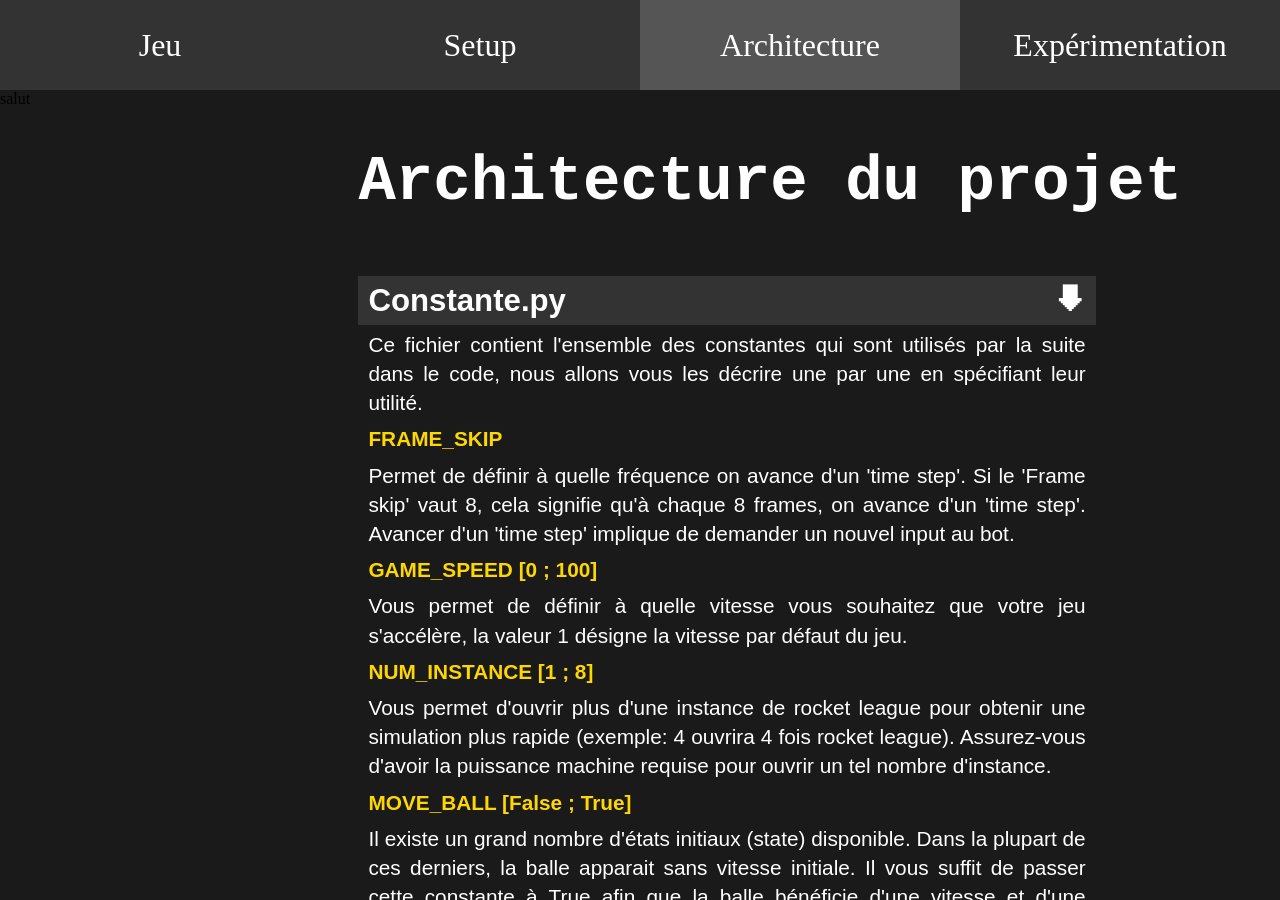
==== webSite/architecture.html @ 43c0e1d4 "recup" ====
<!DOCTYPE html>
<html lang="en">
<head>
    <meta charset="UTF-8">
    <meta name="viewport" content="width=device-width, initial-scale=1.0">
    <title>Ma Page</title>
    <link rel="stylesheet" href="architecture.css"> 
</head>
<body>
    <div class="container">
        <div class="navigation-bar">
            <a href="jeu.html" class="tab">Jeu</a>
            <a href="setup.html" class="tab">Setup</a>
            <a href="#architecture" class="tab active">Architecture</a>
            <a href="#experimentation" class="tab">Expérimentation</a>
        </div>
        <div class="contenu">
            <div class="navBarre">salut</div>
            <div class="menu">
                <h1>Architecture du projet</h1>         
                <h2 class="toggle-bar" onclick="toggleMenu(1)">Constante.py<span class="toggle-arrow">🡇</span></h2>
                <div class="content show" id="content1">
                    <p>
                        Ce fichier contient l'ensemble des constantes qui sont utilisés par la suite dans le code,
                        nous allons vous les décrire une par une en spécifiant leur utilité.
                    </p>
                    <h4>FRAME_SKIP</h4>
                    <p>
                        Permet de définir à quelle fréquence on avance d'un 'time step'. Si le 'Frame skip' vaut 8, cela signifie qu'à chaque 8 frames, on avance d'un 'time step'. Avancer d'un 'time step' implique de demander un nouvel input au bot.
                    </p>

                    <h4>GAME_SPEED [0 ; 100]</h4>
                    <p>
                        Vous permet de définir à quelle vitesse vous souhaitez que votre jeu s'accélère, la valeur 1 désigne la vitesse par défaut du jeu.
                    <p>

                    <h4>NUM_INSTANCE [1 ; 8]</h4>
                    <p>
                        Vous permet d'ouvrir plus d'une instance de rocket league pour obtenir une simulation plus rapide (exemple: 4 ouvrira 4 fois rocket league).
                        Assurez-vous d'avoir la puissance machine requise pour ouvrir un tel nombre d'instance.
                    </p>

                    <h4>MOVE_BALL [False ; True]</h4>
                    <p>
                        Il existe un grand nombre d'états initiaux (state) disponible. Dans la plupart de ces derniers, la balle 
                        apparait sans vitesse initiale. Il vous suffit de passer cette constante à True afin que la balle bénéficie
                        d'une vitesse et d'une direction aléatoire au début de la plupart des états initiaux proposés.
                        Si vous souhaitez intégrer cette fonctionnalité dans votre propre state, il vous suffira d'ajouter la ligne suivante:<br>
                        <p class="code">if MOVE_BALL : movement_ball(state_wrapper.ball)</p>
                    </p>

                    <h4>BALL_SPEED [0 ; ?]</h4>
                    <p>
                        Permet de fixer une vitesse maximum à la balle lors des états initiaux énoncé ci-dessus.
                    </p>

                    <h4>AFFICHE_SCREEN = False</h4>
                    <p>
                        Lancer des simulations permet de récupérer des statistiques, vous avez la possibilité d'observer ces statistiques en tant réel.
                        L'inconvénient est que cela engendre une ouverture et fermeture de fenêtres en continu ce qui peut être dérangeant si vous faites une activité à côté.
                        Si vous souhaitez tout de même observer ces statistiques tout en conservant cette constante à False, il vous suffit de taper cette
                        commande dans le terminal:<br>
                        <p class="code">python .\lectureGraph.py</p>
                    </p>

                    <h4>SIMULATION_PER_STATS [1 ; ?]</h4>
                    <p>
                        Nous avons évoqué précédement la possibilité de récupérer des statistiques pendant la simulation. Il faut savoir qu'une simulation
                        se compose de multiples sous-simulations, les statistiques sont établis toutes les x sous-simulations. Cette constante vous permet de définir
                        le nombre de sous-simulations minimum requises avant de récupérer les statistiques et les stocker dans le fichier 'stats_bot.txt' .
                    </p>

                    <h4>ResX & ResY </h4>
                    <p>
                        Permet de définir la taille des fenêtres Rocket League pendant la simulation.<br>
                        Il est possible d'optimiser légèrement la simulation en réduisant la taille des fenêtres Rocket League.
                        Il faut savoir qu'il est possible de diminuer la taille de la fenêtre à 0x0.
                    </p>

                    <h4>REPLAY_FOLDER</h4>
                    <p>
                        Chemin relatif vers le dossier contenant les données sur les replays. Ce chemin est utilisé par le state setter <code>ReplayState</code>.
                    </p>

                    <h4>LIM_X</h4>
                    <p>
                        Coordonnée X maximum correspondant au mur du terrain auquel on soustrait le rayon de la balle.
                    </p>

                    <h4>LIM_Y</h4>
                    <p>
                        Coordonnée Y maximum correspondant au mur du terrain auquel on soustrait le rayon de la balle.
                    </p>

                    <h4>LIM_Z</h4>
                    <p>
                        Coordonnée Z maximum correspondant au plafond du terrain auquel on soustrait le rayon de la balle.
                    </p>

                    <h4>PITCH_LIM</h4>
                    <p>
                        Valeur de rotation maximum sur l'axe x et y (horizontal).
                    </p>

                    <h4>YAW_LIM = np.pi</h4>
                    <p>
                        Valeur de rotation maximum sur l'axe z (vertical).
                    </p>

                    <h4>ROLL_LIM = np.pi</h4>
                    <p>
                        Valeur de tonneau maximum
                    </p>
                    
                    <h4>BLUE_TEAM</h4>
                    <p>
                        ID de l'équipe Bleu    
                    </p>
                    
                    <h4>ORANGE_TEAM</h4>
                    <p>
                        ID de l'équipe Orange
                    </p>
                </div>

                <h2 class="toggle-bar" onclick="toggleMenu(2)">Action.py<span class="toggle-arrow">🡇</span></h2>
                <div class="content show" id="content2">
                    <h4>ActionParser</h4> 
                    <p>
                        Un ActionParser est composant responsable de traduire les indices d'actions en actions concrètes adaptées à l'environnement. Il définit comment l'espace des actions est représenté et comment les actions sont traduites des indices à leurs valeurs correspondantes.
                    </p>

                    <h4>Initialisation</h4> 
                    <p>
                        Lors de son initialisation, ZeerLookupAction définit des intervalles prédéfinis ou des valeurs discrètes pour chaque dimension d'action. Cela signifie qu'il détermine à l'avance les différentes valeurs que chaque action peut prendre, comme la vitesse, la direction, etc.
                    </p>

                    <h4>Espace des actions</h4> 
                    <p>
                        ZeerLookupAction fournit une méthode pour obtenir la représentation de l'espace des actions. Dans ce cas, il s'agit d'un espace discret dont la taille est égale au nombre d'entrées dans la table de recherche.
                    </p>

                    <h4>Génération de la table de recherche</h4> 
                    <p>
                        Cette implémentation crée une table de recherche qui associe des indices d'actions à des valeurs d'actions concrètes en fonction des intervalles ou des valeurs discrètes définies précédemment. Cette table couvre à la fois les actions au sol et en vol.
                    </p>

                    <h4>Analyse des actions</h4> 
                    <p>
                        ZeerLookupAction est capable de traduire les indices d'actions en valeurs d'actions concrètes en utilisant la table de recherche générée.
                    </p>

                    <h4>Analyse des actions</h4> 
                    <p>
                        Utilisation dans l'environnement : Ce composant peut être utilisé dans un environnement de simulation de Rocket League pour permettre à un agent d'interagir avec le jeu en fournissant des actions compréhensibles par le moteur de jeu.
                    </p>

                </div>

                <h2 class="toggle-bar" onclick="toggleMenu(3)">Observer.py<span class="toggle-arrow">🡇</span></h2>
                <div class="content show" id="content3">
                    <p>Dans Solo Leveling, Jin-Woo évolue dans un monde rempli de monstres et de chasseurs. Il doit se débrouiller seul pour survivre et atteindre ses objectifs. Le manhwa est réputé pour ses dessins de haute qualité et ses scènes d'action palpitantes.</p>
                </div>

                <h2 class="toggle-bar" onclick="toggleMenu(4)">Reward.py<span class="toggle-arrow">🡇</span></h2>
                <div class="content show" id="content4">
                    <p>
                        Ce fichier contient l'ensemble des fonctions de récompenses dont le rôle est de donner des points ou à l'inverse des pénalités selon le comportement
                        de l'agent. Nous allons vous présentez l'ensemble des fonctions de récompenses que nous avons pu utiliser jusqu'à présent.<br>
                        Nous allons vous présenter deux types de fonctions de récompenses, celles qui sont appelées lors d'un évènement précis, et celles qui sont 
                        appelées à chaque tick du jeu.
                    </p>
                    <!--#######################################################################-->
                    <h2>Fonction de récompense par évènement</h2>
                    <h4>GoalScoredReward</h4>
                    <p>
                        L'agent est gratifié s'il marque un but. Dans certaines situations initiales, on donne à la balle une vitesse et une direction aléatoire ce 
                        qui peut conduire à des simulations où la balle rentre directement dans les cages sans avoir été touché. Ce problème est réglé avec la variable
                        globale 'TOUCH_VERIF', qui vérifie que la balle a été touché au moins une fois par un des deux agents.
                    </p>
                    <h4>BoostDifferenceReward</h4>
                    <p>
                        L'agent est récompensé lorsqu'il accumule et dépense du boost.
                    </p>
                    <h4>BallTouchReward</h4>
                    <p>
                        L'agent est récompensé lorsqu'il touche la balle.
                    </p>
                    <h4>DemoReward</h4>
                    <p>
                        L'agent est récompensé lorsqu'il détruit un adversaire (on peut détruire son adversaire lorsqu'on le percute avec une vitesse 'supersonic').
                    </p>
                    <h4>KickoffReward</h4>
                    <p>
                        L'agent est récompensé s'il remporte le kickoff (kickoff=engagement), si la balle est du côté de son adversaire après le kickoff réalisé, alors
                        on considère ce dernier comme remporté.
                    </p>
                    <h4>FirstTouchReward</h4>
                    <p>
                        L'agent est récompensé s'il touche la balle en premier lors du kickoff.
                    </p>
                    <h4>SaveReward</h4>
                    <p>
                        L'agent est récompensé s'il effectue un arrêt.
                    </p>
                    <!--######################################################################-->
                    <h2>Fonction de récompense par tick</h2>
                    <h4>DistancePlayerBallReward</h4>
                    <p>
                        Plus l'agent est proche de la balle, plus il est récompensé.
                    </p>
                    <h4>DistanceBallGoalReward</h4>
                    <p>
                        Plus la balle est proche du but adverse (sans prendre en compte l'axe z vertical), plus l'agent est récompensé.
                    </p>
                    <h4>FacingBallReward</h4>
                    <p>
                        Si l'agent fait face à la balle, il est récompensé (pour éviter qu'il ne joue en arrière...).
                    </p>
                    <h4>AlignBallGoalReward</h4>
                    <p>
                        Plus l'agent s'aligne par rapport à la balle et le but adverse, plus il gagne de points.
                    </p>
                    <h4>ClosestToBallReward</h4>
                    <p>
                        Si l'agent est plus proche de la balle que son adversaire, alors il gagne des points.
                    </p>
                    <h4>TouchedLastReward</h4>
                    <p>
                        Si l'agent est le dernier à avoir touché la balle, alors il est récompensé.
                    </p>
                    <h4>BehindBallReward</h4>
                    <p>
                        Si l'agent se situe derrière la balle, alors il est récompensé. En effet, il y a peu d'intérêt pour l'agent de se trouver entre la balle
                        et le but adverse.
                    </p>
                    <h4>VelocityPlayerBallReward</h4>
                    <p>
                        Si l'agent se déplace en direction de la balle, alors il est récompensé.
                    </p>
                    <h4>VelocityReward</h4>
                    <p>
                        Plus l'agent se déplace rapidement, plus il est récompensé.
                    </p>
                    <h4>BoostAmountReward</h4>
                    <p>
                        Plus l'agent possède du boost, plus il est récompensé.
                    </p>
                    <h4>ForwardVelocityReward</h4>
                    <p>
                        Si l'agent avance vers l'avant (pénalise la marche arrière) alors il est récompensé.
                    </p>
                    <h4>VelocityBallOwnGoalReward</h4>
                    <p>
                        a compléter...
                    </p>
                    <h4>VelocityBallOpponentGoalReward</h4>
                    <p>
                        a compléter...
                    </p>
                    <!--########################################################################################-->
                    <h2>Pénalités</h2>
                    <h4>AirPenalityReward (utilisation déconseillée) </h4>
                    <p>
                        Si le joueur part dans les airs à l'aide de son boost ou saut..etc, il est pénalisé.
                    </p>
                    <h4>DontTouchPenalityReward</h4>
                    <p>
                        L'agent subis une pénalité croissante en fonction du temps tant qu'il n'a pas touché au moins une fois la balle.
                    </p>
                    <h4>DontGoalPenalityReward</h4>
                    <p>
                        L'agent subis une pénalité croissante en fonction du temps tant qu'il n'a pas marqué.
                    </p>
                    <h4>BehindTheBallPenalityReward</h4>
                    <p>
                        L'agent subis une pénalité croissante en fonction du temps tant qu'il n'est pas du bon côté de la balle.
                    </p>
                </div>

                <h2 class="toggle-bar" onclick="toggleMenu(5)">State.py<span class="toggle-arrow">🡇</span></h2>
                <div class="content show" id="content5">
                    <p>
                        Ce fichier contient l'ensemble des fonctions proposant un état initial pour une simulation. Cela permet
                        d'entrainer l'agent pour certaines situation pré-fabriquée par nous même.
                    </p>
                    <h4>BetterRandom</h4>
                    <p>
                        a faire...
                    </p>
                    <h4>TrainingStateSetter</h4>
                    <p>
                        a faire...
                    </p>
                    <h4>DefaultStateClose</h4>
                    <p>
                        a faire...
                    </p>
                    <h4>RandomState</h4>
                    <p>
                        a faire...
                    </p>
                    <h4>InvertedState</h4>
                    <p>
                        a faire...
                    </p>
                    <h4>DefaultStateCloseOrange</h4>
                    <p>
                        a faire...
                    </p>
                    <h4>RandomStateOrange</h4>
                    <p>
                        a faire...
                    </p>
                    <h4>InvertedStateOrange</h4>
                    <p>
                        a faire...
                    </p>
                    <h4>LineState</h4>
                    <p>
                        Positionne la balle au centre du terrain ainsi que les agents dans leur côté respectif. La fonction prends en paramètre un
                        entier qui détermine la largeur sur l'axe Y et donc une zone dans laquelle la balle et les agents peuvent apparaitre.
                    </p>
                    <h4>Alea</h4>
                    <p>
                        Les voitures et le ballon spawn de manière totalement aléatoire sur le terrain avec une rotation et du boost aléatoire.
                        Cette fonction prend deux paramètre, le premier permet d'ajouter ou non une vitesse initiale à la balle, le second prend
                        en considération dans cette vitesse initiale l'axe Z (vertical).
                    </p>
                    <h4>Attaque</h4>
                    <p>
                        Propose une situation d'attaque & de défense pour l'agent.
                    </p>
                    <h4>Defense</h4>
                    <p>
                        Propose une situation de défense et d'attaque pour l'agent.
                    </p>
                    <h4>AirBallAD</h4>
                    <p>
                        La balle spawn en l'air devant les cage avec un agent positionné pour défendre et l'autre pour attaquer. L'idée est de travailler les balles aériennes.
                    </p>
                    <h4>DefenseRapide</h4>
                    <p>
                        Propose une situation d'attaque et de défense rapide pour l'agent (la balle a une direction orienté vers les cages).
                    </p>
                    <h4>Mur</h4>
                    <p>
                        La balle et l'agent spawn sur le mur lattéral du terrain.
                    </p>
                    <h4>ChaosState</h4>
                    <p>
                        La balle et les voitures sont placées aléatoirement sur le sol avec une orientation et une vitesse aléatoire.
                    </p>
                    <h4>ReplayState</h4>
                    <p>
                        a faire...
                    </p>
                </div>

                <h2 class="toggle-bar" onclick="toggleMenu(6)">Callback.py<span class="toggle-arrow">🡇</span></h2>
                <div class="content show" id="content6">
                    <p>
                        a faire...
                    </p>
                </div>

                <h2 class="toggle-bar" onclick="toggleMenu(7)">CustomTerminal.py<span class="toggle-arrow">🡇</span></h2>
                <div class="content show" id="content7">
                    <p>
                        a faire...
                    </p>
                </div>

                <h2 class="toggle-bar" onclick="toggleMenu(8)">CustomPolicy.py<span class="toggle-arrow">🡇</span></h2>
                <div class="content show" id="content8">
                    <p>
                        a faire...
                    </p>
                </div>

                <h2 class="toggle-bar" onclick="toggleMenu(9)">lectureGraph.py<span class="toggle-arrow">🡇</span></h2>
                <div class="content show" id="content9">
                    <p>
                        Ce fichier permet de lire les données stockées dans 'stats_bot.txt' et de les visualiser sous forme de graphe.
                        Penser à utiliser la commande suivante: <br>
                        <p class="code">python .\lectureGraph.py</p>
                    </p>
                </div>

                <h2 class="toggle-bar" onclick="toggleMenu(10)">log_rew.txt<span class="toggle-arrow">🡇</span></h2>
                <div class="content show" id="content10">
                    Ce fichier enregistre l'évolution du gain de récompenses des fonctions de récompenses tout au long de la simulation.
                </div>

                <h2 class="toggle-bar" onclick="toggleMenu(11)">stats_bot.txt<span class="toggle-arrow">🡇</span></h2>
                <div class="content show" id="content11">
                    <p>
                        Ce fichier contient les données actuelles (nombre de simulations, nombre de balles touchées, nombre de buts marqués, et % de temps passé du bon côté de la balle).
                        Ces données sont récupérer toutes les 'SIMULATION_PER_STATS' simulations.
                    </p>
                </div>

            </div>    
        </div>
    </div>
    <script src="script.js"></script>
</body>
</html>
---- webSite/architecture.css ----
/* Reset des styles pour la mise en forme de base */
* {
    margin: 0;
    padding: 0;
    box-sizing: border-box;
}

.container {
    background-color: red; 
    height: 100vh;
    width: 100%;
    top: 0%;
    left: 0%;
    display: flex;
    flex-direction: column;
    position: relative
}

.navigation-bar {
    background-color: #333; 
    display: flex;
    left: 0%;
    top: 0%;
    width: 100%;
    height: 10%;
}

.tab {
    color: white; 
    text-align: center;
    font-size: xx-large;
    width: 25%;
    transition: background-color 0.3s;
    display: flex;
    justify-content: center;
    align-items: center;
    text-decoration: none;
}

.tab.active {
    background-color: #555; 
}

.tab:hover {
    background-color: #555; 
}

.contenu {
    width: 100%;
    margin-top: 0%;
    margin-left: 0%;
    position: relative;
    display: flex;
    flex-direction: row;
    overflow-x: hidden; 
    background-color: rgb(26, 26, 26);
    height: 90%;
    overflow-y: auto; 
}


.menu {
    position: relative;
    width: 80%;
    flex-direction: column;
    margin-left: 10%;
    font-size: 1.3em;
    text-align: justify;
    font-family: -apple-system, BlinkMacSystemFont, 'Segoe UI', Roboto, Oxygen, Ubuntu, Cantarell, 'Open Sans', 'Helvetica Neue', sans-serif;
    color: white;
    line-height: 1.4em;
    overflow-y: auto; 
}

.menu h1 {
    margin-top: 5%;
    margin-bottom: 5%;
}

.navBarre {
    position: relative;
    width: 20%;
    height: 100%;
    left: 0%;
    top: 0%;
    display: flex;
    flex-direction: column;
    overflow-y: auto;
}

.navBarre a {
    text-decoration: none; /* Pour supprimer les soulignements */
}

.navTitle {
    margin-top: 1%;
    margin-bottom: 1%;
    font-size: xx-large;
    margin-left: 1%;
    color: goldenrod;
}

.navSousTitle {
    font-size: large;
    margin-left: 5%;
    color: rgb(89, 124, 223);
    margin-bottom: 1%;
    margin-top: 1%;
}

.navTexte {
    margin-left: 7%;
    color: white;
}

.toggle-bar {
    width: 80%;
    cursor: pointer;
    background-color: #333;
    color: #fff;
    padding: 10px;
    margin-bottom: 5px;
    transition: background-color 0.3s ease;

}

.toggle-arrow {
    float: right;
}

.toggle-bar:hover {
    background-color: #555;
}

.content {
    width: 80%;
    max-height: 0;
    overflow: hidden;
    padding: 0 10px;
    background-color: rgb(26, 26, 26);
    transition: max-height 0.3s ease;
}

.show {
    max-height: 3000px;
}

.show .toggle-arrow {
    transform: rotate(90deg);
}

.code {
    background-color: black;
    font-family: monospace;
    border-radius: 5px;
}

.menu h1 {
    font-family: 'Courier New', Courier, monospace;
    font-size: 3em;
    line-height: 1.5em;
}

.menu h4 {
    margin-top: 1%;
    margin-bottom: 1%;
    color: gold;
}

.menu p{
    margin-bottom: 0.5%;
}
  

ol,
ul {
    margin: 0;
    padding: 0;
    list-style: none;
}

/* Style pour les éléments de liste */
li {
    margin-bottom: 10px;
}

/* Style pour les éléments strong */
strong {
    font-weight: bold;
}
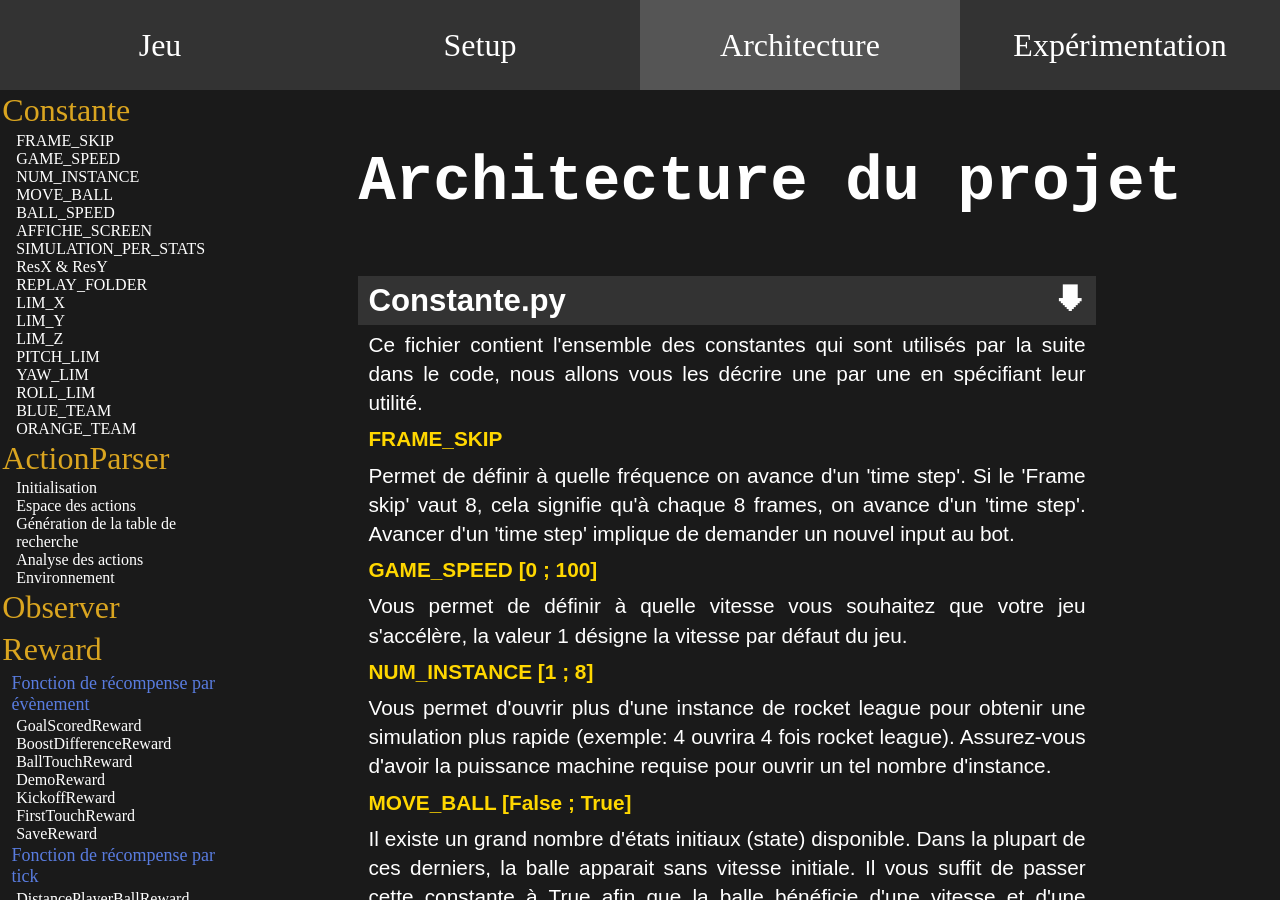
==== commit 7b3e5a77: "Merge branch 'main' of https://github.com/xerneas02/RlGym" ====
--- a/webSite/architecture.html
+++ b/webSite/architecture.html
@@ -15,32 +15,87 @@
             <a href="#experimentation" class="tab">Expérimentation</a>
         </div>
         <div class="contenu">
-            <div class="navBarre">salut</div>
+            <div class="navBarre">
+                <a class="navTitle" href="#constante">Constante</a> <a class="navTexte" href="#FRAME_SKIP">FRAME_SKIP</a>
+                    <a class="navTexte" href="#GAME_SPEED">GAME_SPEED</a> <a class="navTexte" href="#NUM_INSTANCE">NUM_INSTANCE</a>
+                    <a class="navTexte" href="#MOVE_BALL">MOVE_BALL</a> <a class="navTexte" href="#BALL_SPEED">BALL_SPEED</a>
+                    <a class="navTexte" href="#AFFICHE_SCREEN">AFFICHE_SCREEN</a> <a class="navTexte" href="#SIMULATION_PER_STATS">SIMULATION_PER_STATS</a>
+                    <a class="navTexte" href="#ResX & ResY">ResX & ResY</a> <a class="navTexte" href="#REPLAY_FOLDER">REPLAY_FOLDER</a>
+                    <a class="navTexte" href="#LIM_X">LIM_X</a> <a class="navTexte" href="#LIM_Y">LIM_Y</a>
+                    <a class="navTexte" href="#LIM_Z">LIM_Z</a> <a class="navTexte" href="#PITCH_LIM">PITCH_LIM</a>
+                    <a class="navTexte" href="#YAW_LIM">YAW_LIM</a> <a class="navTexte" href="#ROLL_LIM">ROLL_LIM</a>
+                    <a class="navTexte" href="#BLUE_TEAM">BLUE_TEAM</a> <a class="navTexte" href="#ORANGE_TEAM">ORANGE_TEAM</a>
+
+                <a class="navTitle" href="#actionparser">ActionParser</a> <a class="navTexte" href="#Initialisation">Initialisation</a>
+                    <a class="navTexte" href="#Espace des actions">Espace des actions</a> <a class="navTexte" href="#Génération de la table de recherche">Génération de la table de recherche</a>
+                    <a class="navTexte" href="#Analyse des actions">Analyse des actions</a> <a class="navTexte" href="#Environnement">Environnement</a>
+
+                <a class="navTitle" href="#Observer">Observer</a>
+
+                <a class="navTitle" href="#Reward">Reward</a> <a class="navSousTitle" href="#Fonction de récompense par évènement">Fonction de récompense par évènement</a>
+                    <a class="navTexte" href="#GoalScoredReward">GoalScoredReward</a> <a class="navTexte" href="#BoostDifferenceReward">BoostDifferenceReward</a>
+                    <a class="navTexte" href="#BallTouchReward">BallTouchReward</a> <a class="navTexte" href="#DemoReward">DemoReward</a>
+                    <a class="navTexte" href="#KickoffReward">KickoffReward</a> <a class="navTexte" href="#FirstTouchReward">FirstTouchReward</a>
+                    <a class="navTexte" href="#SaveReward">SaveReward</a> <a class="navSousTitle" href="#Fonction de récompense par tick">Fonction de récompense par tick</a>
+                    <a class="navTexte" href="#DistancePlayerBallReward">DistancePlayerBallReward</a> <a class="navTexte" href="#DistanceBallGoalReward">DistanceBallGoalReward</a>
+                    <a class="navTexte" href="#FacingBallReward">FacingBallReward</a> <a class="navTexte" class="navTexte" href="#AlignBallGoalReward">AlignBallGoalReward</a>
+                    <a class="navTexte" href="#ClosestToBallReward">ClosestToBallReward</a> <a class="navTexte" href="#TouchedLastReward">TouchedLastReward</a>
+                    <a class="navTexte" href="#BehindBallReward">BehindBallReward</a> <a class="navTexte" href="#VelocityPlayerBallReward">VelocityPlayerBallReward</a>
+                    <a class="navTexte" href="#VelocityReward">VelocityReward</a> <a class="navTexte" href="#BoostAmountReward">BoostAmountReward</a>
+                    <a class="navTexte" href="#ForwardVelocityReward">ForwardVelocityReward</a> <a class="navTexte" href="#VelocityBallOwnGoalReward">VelocityBallOwnGoalReward</a>
+                    <a class="navTexte" href="#VelocityBallOpponentGoalReward">VelocityBallOpponentGoalReward</a> <a class="navSousTitle" href="#Pénalités">Pénalités</a>
+                    <a class="navTexte" href="#AirPenalityReward">AirPenalityReward</a> <a class="navTexte" href="#DontTouchPenalityReward">DontTouchPenalityReward</a>
+                    <a class="navTexte" href="#DontGoalPenalityReward">DontGoalPenalityReward</a> <a class="navTexte" href="#BehindTheBallPenalityReward">BehindTheBallPenalityReward</a>
+
+                <a class="navTitle" href="#state">State</a> <a class="navTexte" href="#BetterRandom">BetterRandom</a>
+                    <a class="navTexte" href="#TrainingStateSetter">TrainingStateSetter</a> <a class="navTexte" href="#DefaultStateClose">DefaultStateClose</a>
+                    <a class="navTexte" href="#RandomState">RandomState</a> <a class="navTexte" href="#InvertedState">InvertedState</a>
+                    <a class="navTexte" href="#DefaultStateCloseOrange">DefaultStateCloseOrange</a> <a class="navTexte" href="#RandomStateOrange">RandomStateOrange</a>
+                    <a class="navTexte" href="#InvertedStateOrange">InvertedStateOrange</a> <a class="navTexte" href="#LineState">LineState</a>
+                    <a class="navTexte" href="#Alea">Alea</a> <a class="navTexte" href="#Attaque">Attaque</a>
+                    <a class="navTexte" href="#Defense">Defense</a> <a class="navTexte" class="navTexte" href="#AirBallAD">AirBallAD</a>
+                    <a class="navTexte" href="#DefenseRapide">DefenseRapide</a> <a class="navTexte" href="#Mur">Mur</a>
+                    <a class="navTexte" href="#ChaosState">ChaosState</a> <a class="navTexte" href="#ReplayState">ReplayState</a>
+
+                <a class="navTitle" href="#Callback">Callback</a>
+
+                <a class="navTitle" href="#CustomTerminal">CustomTerminal</a>
+                
+                <a class="navTitle" href="#CustomPolicy">CustomPolicy</a>
+
+                <a class="navTitle" href="#lectureGraph">lectureGraph</a>
+
+                <a class="navTitle" href="#log_rew">log_rew</a>
+
+                <a class="navTitle" href="#stats_bot">stats_bot</a>
+
+               
+            </div>
             <div class="menu">
                 <h1>Architecture du projet</h1>         
-                <h2 class="toggle-bar" onclick="toggleMenu(1)">Constante.py<span class="toggle-arrow">🡇</span></h2>
+                <h2 id="constante" class="toggle-bar" onclick="toggleMenu(1)">Constante.py<span class="toggle-arrow">🡇</span></h2>
                 <div class="content show" id="content1">
                     <p>
                         Ce fichier contient l'ensemble des constantes qui sont utilisés par la suite dans le code,
                         nous allons vous les décrire une par une en spécifiant leur utilité.
                     </p>
-                    <h4>FRAME_SKIP</h4>
+                    <h4 id="FRAME_SKIP" >FRAME_SKIP</h4>
                     <p>
                         Permet de définir à quelle fréquence on avance d'un 'time step'. Si le 'Frame skip' vaut 8, cela signifie qu'à chaque 8 frames, on avance d'un 'time step'. Avancer d'un 'time step' implique de demander un nouvel input au bot.
                     </p>
 
-                    <h4>GAME_SPEED [0 ; 100]</h4>
+                    <h4 id="GAME_SPEED">GAME_SPEED [0 ; 100]</h4>
                     <p>
                         Vous permet de définir à quelle vitesse vous souhaitez que votre jeu s'accélère, la valeur 1 désigne la vitesse par défaut du jeu.
                     <p>
 
-                    <h4>NUM_INSTANCE [1 ; 8]</h4>
+                    <h4 id="NUM_INSTANCE">NUM_INSTANCE [1 ; 8]</h4>
                     <p>
                         Vous permet d'ouvrir plus d'une instance de rocket league pour obtenir une simulation plus rapide (exemple: 4 ouvrira 4 fois rocket league).
                         Assurez-vous d'avoir la puissance machine requise pour ouvrir un tel nombre d'instance.
                     </p>
 
-                    <h4>MOVE_BALL [False ; True]</h4>
+                    <h4 id="MOVE_BALL">MOVE_BALL [False ; True]</h4>
                     <p>
                         Il existe un grand nombre d'états initiaux (state) disponible. Dans la plupart de ces derniers, la balle 
                         apparait sans vitesse initiale. Il vous suffit de passer cette constante à True afin que la balle bénéficie
@@ -49,12 +104,12 @@
                         <p class="code">if MOVE_BALL : movement_ball(state_wrapper.ball)</p>
                     </p>
 
-                    <h4>BALL_SPEED [0 ; ?]</h4>
+                    <h4 id="BALL_SPEED">BALL_SPEED [0 ; ?]</h4>
                     <p>
                         Permet de fixer une vitesse maximum à la balle lors des états initiaux énoncé ci-dessus.
                     </p>
 
-                    <h4>AFFICHE_SCREEN = False</h4>
+                    <h4 id="AFFICHE_SCREEN">AFFICHE_SCREEN [False ; True]</h4>
                     <p>
                         Lancer des simulations permet de récupérer des statistiques, vous avez la possibilité d'observer ces statistiques en tant réel.
                         L'inconvénient est que cela engendre une ouverture et fermeture de fenêtres en continu ce qui peut être dérangeant si vous faites une activité à côté.
@@ -63,106 +118,107 @@
                         <p class="code">python .\lectureGraph.py</p>
                     </p>
 
-                    <h4>SIMULATION_PER_STATS [1 ; ?]</h4>
+                    <h4 id="SIMULATION_PER_STATS">SIMULATION_PER_STATS [1 ; ?]</h4>
                     <p>
                         Nous avons évoqué précédement la possibilité de récupérer des statistiques pendant la simulation. Il faut savoir qu'une simulation
                         se compose de multiples sous-simulations, les statistiques sont établis toutes les x sous-simulations. Cette constante vous permet de définir
                         le nombre de sous-simulations minimum requises avant de récupérer les statistiques et les stocker dans le fichier 'stats_bot.txt' .
                     </p>
 
-                    <h4>ResX & ResY </h4>
+                    <h4 id="ResX & ResY">ResX & ResY </h4>
                     <p>
                         Permet de définir la taille des fenêtres Rocket League pendant la simulation.<br>
                         Il est possible d'optimiser légèrement la simulation en réduisant la taille des fenêtres Rocket League.
                         Il faut savoir qu'il est possible de diminuer la taille de la fenêtre à 0x0.
                     </p>
 
-                    <h4>REPLAY_FOLDER</h4>
+                    <h4 id="REPLAY_FOLDER">REPLAY_FOLDER</h4>
                     <p>
                         Chemin relatif vers le dossier contenant les données sur les replays. Ce chemin est utilisé par le state setter <code>ReplayState</code>.
                     </p>
 
-                    <h4>LIM_X</h4>
+                    <h4 id="LIM_X">LIM_X</h4>
                     <p>
                         Coordonnée X maximum correspondant au mur du terrain auquel on soustrait le rayon de la balle.
                     </p>
 
-                    <h4>LIM_Y</h4>
+                    <h4 id="LIM_Y">LIM_Y</h4>
                     <p>
                         Coordonnée Y maximum correspondant au mur du terrain auquel on soustrait le rayon de la balle.
                     </p>
 
-                    <h4>LIM_Z</h4>
+                    <h4 id="LIM_Z">LIM_Z</h4>
                     <p>
                         Coordonnée Z maximum correspondant au plafond du terrain auquel on soustrait le rayon de la balle.
                     </p>
 
-                    <h4>PITCH_LIM</h4>
+                    <h4 id="PITCH_LIM">PITCH_LIM</h4>
                     <p>
                         Valeur de rotation maximum sur l'axe x et y (horizontal).
                     </p>
 
-                    <h4>YAW_LIM = np.pi</h4>
+                    <h4 id="YAW_LIM">YAW_LIM = np.pi</h4>
                     <p>
                         Valeur de rotation maximum sur l'axe z (vertical).
                     </p>
 
-                    <h4>ROLL_LIM = np.pi</h4>
+                    <h4 id="ROLL_LIM">ROLL_LIM = np.pi</h4>
                     <p>
                         Valeur de tonneau maximum
                     </p>
                     
-                    <h4>BLUE_TEAM</h4>
+                    <h4 id="BLUE_TEAM">BLUE_TEAM</h4>
                     <p>
                         ID de l'équipe Bleu    
                     </p>
                     
-                    <h4>ORANGE_TEAM</h4>
+                    <h4 id="ORANGE_TEAM">ORANGE_TEAM</h4>
                     <p>
                         ID de l'équipe Orange
                     </p>
                 </div>
 
-                <h2 class="toggle-bar" onclick="toggleMenu(2)">Action.py<span class="toggle-arrow">🡇</span></h2>
+                <h2 id="actionparser" class="toggle-bar" onclick="toggleMenu(2)">Action.py<span class="toggle-arrow">🡇</span></h2>
                 <div class="content show" id="content2">
-                    <h4>ActionParser</h4> 
                     <p>
                         Un ActionParser est composant responsable de traduire les indices d'actions en actions concrètes adaptées à l'environnement. Il définit comment l'espace des actions est représenté et comment les actions sont traduites des indices à leurs valeurs correspondantes.
                     </p>
 
-                    <h4>Initialisation</h4> 
+                    <h4 id="Initialisation">Initialisation</h4> 
                     <p>
                         Lors de son initialisation, ZeerLookupAction définit des intervalles prédéfinis ou des valeurs discrètes pour chaque dimension d'action. Cela signifie qu'il détermine à l'avance les différentes valeurs que chaque action peut prendre, comme la vitesse, la direction, etc.
                     </p>
 
-                    <h4>Espace des actions</h4> 
+                    <h4 id="Espace des actions">Espace des actions</h4> 
                     <p>
                         ZeerLookupAction fournit une méthode pour obtenir la représentation de l'espace des actions. Dans ce cas, il s'agit d'un espace discret dont la taille est égale au nombre d'entrées dans la table de recherche.
                     </p>
 
-                    <h4>Génération de la table de recherche</h4> 
+                    <h4 id="Génération de la table de recherche">Génération de la table de recherche</h4> 
                     <p>
                         Cette implémentation crée une table de recherche qui associe des indices d'actions à des valeurs d'actions concrètes en fonction des intervalles ou des valeurs discrètes définies précédemment. Cette table couvre à la fois les actions au sol et en vol.
                     </p>
 
-                    <h4>Analyse des actions</h4> 
+                    <h4 id="Analyse des actions">Analyse des actions</h4> 
                     <p>
                         ZeerLookupAction est capable de traduire les indices d'actions en valeurs d'actions concrètes en utilisant la table de recherche générée.
                     </p>
 
-                    <h4>Analyse des actions</h4> 
+                    <h4 id="Environnement">Environnement</h4> 
                     <p>
                         Utilisation dans l'environnement : Ce composant peut être utilisé dans un environnement de simulation de Rocket League pour permettre à un agent d'interagir avec le jeu en fournissant des actions compréhensibles par le moteur de jeu.
                     </p>
 
                 </div>
 
-                <h2 class="toggle-bar" onclick="toggleMenu(3)">Observer.py<span class="toggle-arrow">🡇</span></h2>
+                <h2 id="Observer" class="toggle-bar" onclick="toggleMenu(3)">Observer.py<span class="toggle-arrow">🡇</span></h2>
                 <div class="content show" id="content3">
-                    <p>Dans Solo Leveling, Jin-Woo évolue dans un monde rempli de monstres et de chasseurs. Il doit se débrouiller seul pour survivre et atteindre ses objectifs. Le manhwa est réputé pour ses dessins de haute qualité et ses scènes d'action palpitantes.</p>
-                </div>
-
-                <h2 class="toggle-bar" onclick="toggleMenu(4)">Reward.py<span class="toggle-arrow">🡇</span></h2>
+                    <p>
+                        à faire...
+                    </p>
+                </div>
+
+                <h2 id="Reward" class="toggle-bar" onclick="toggleMenu(4)">Reward.py<span class="toggle-arrow">🡇</span></h2>
                 <div class="content show" id="content4">
                     <p>
                         Ce fichier contient l'ensemble des fonctions de récompenses dont le rôle est de donner des points ou à l'inverse des pénalités selon le comportement
@@ -171,214 +227,214 @@
                         appelées à chaque tick du jeu.
                     </p>
                     <!--#######################################################################-->
-                    <h2>Fonction de récompense par évènement</h2>
-                    <h4>GoalScoredReward</h4>
+                    <h3 id="Fonction de récompense par évènement">Fonction de récompense par évènement</h3>
+                    <h4 id="GoalScoredReward">GoalScoredReward</h4>
                     <p>
                         L'agent est gratifié s'il marque un but. Dans certaines situations initiales, on donne à la balle une vitesse et une direction aléatoire ce 
                         qui peut conduire à des simulations où la balle rentre directement dans les cages sans avoir été touché. Ce problème est réglé avec la variable
                         globale 'TOUCH_VERIF', qui vérifie que la balle a été touché au moins une fois par un des deux agents.
                     </p>
-                    <h4>BoostDifferenceReward</h4>
+                    <h4 id="BoostDifferenceReward">BoostDifferenceReward</h4>
                     <p>
                         L'agent est récompensé lorsqu'il accumule et dépense du boost.
                     </p>
-                    <h4>BallTouchReward</h4>
+                    <h4 id="BallTouchReward">BallTouchReward</h4>
                     <p>
                         L'agent est récompensé lorsqu'il touche la balle.
                     </p>
-                    <h4>DemoReward</h4>
+                    <h4 id="DemoReward">DemoReward</h4>
                     <p>
                         L'agent est récompensé lorsqu'il détruit un adversaire (on peut détruire son adversaire lorsqu'on le percute avec une vitesse 'supersonic').
                     </p>
-                    <h4>KickoffReward</h4>
+                    <h4 id="KickoffReward">KickoffReward</h4>
                     <p>
                         L'agent est récompensé s'il remporte le kickoff (kickoff=engagement), si la balle est du côté de son adversaire après le kickoff réalisé, alors
                         on considère ce dernier comme remporté.
                     </p>
-                    <h4>FirstTouchReward</h4>
+                    <h4 id="FirstTouchReward">FirstTouchReward</h4>
                     <p>
                         L'agent est récompensé s'il touche la balle en premier lors du kickoff.
                     </p>
-                    <h4>SaveReward</h4>
+                    <h4 id="SaveReward">SaveReward</h4>
                     <p>
                         L'agent est récompensé s'il effectue un arrêt.
                     </p>
                     <!--######################################################################-->
-                    <h2>Fonction de récompense par tick</h2>
-                    <h4>DistancePlayerBallReward</h4>
+                    <h3 id="Fonction de récompense par tick">Fonction de récompense par tick</h3>
+                    <h4 id="DistancePlayerBallReward">DistancePlayerBallReward</h4>
                     <p>
                         Plus l'agent est proche de la balle, plus il est récompensé.
                     </p>
-                    <h4>DistanceBallGoalReward</h4>
+                    <h4 id="DistanceBallGoalReward">DistanceBallGoalReward</h4>
                     <p>
                         Plus la balle est proche du but adverse (sans prendre en compte l'axe z vertical), plus l'agent est récompensé.
                     </p>
-                    <h4>FacingBallReward</h4>
+                    <h4 id="FacingBallReward">FacingBallReward</h4>
                     <p>
                         Si l'agent fait face à la balle, il est récompensé (pour éviter qu'il ne joue en arrière...).
                     </p>
-                    <h4>AlignBallGoalReward</h4>
+                    <h4 id="AlignBallGoalReward">AlignBallGoalReward</h4>
                     <p>
                         Plus l'agent s'aligne par rapport à la balle et le but adverse, plus il gagne de points.
                     </p>
-                    <h4>ClosestToBallReward</h4>
+                    <h4 id="ClosestToBallReward">ClosestToBallReward</h4>
                     <p>
                         Si l'agent est plus proche de la balle que son adversaire, alors il gagne des points.
                     </p>
-                    <h4>TouchedLastReward</h4>
+                    <h4 id="TouchedLastReward">TouchedLastReward</h4>
                     <p>
                         Si l'agent est le dernier à avoir touché la balle, alors il est récompensé.
                     </p>
-                    <h4>BehindBallReward</h4>
+                    <h4 id="BehindBallReward">BehindBallReward</h4>
                     <p>
                         Si l'agent se situe derrière la balle, alors il est récompensé. En effet, il y a peu d'intérêt pour l'agent de se trouver entre la balle
                         et le but adverse.
                     </p>
-                    <h4>VelocityPlayerBallReward</h4>
+                    <h4 id="VelocityPlayerBallReward">VelocityPlayerBallReward</h4>
                     <p>
                         Si l'agent se déplace en direction de la balle, alors il est récompensé.
                     </p>
-                    <h4>VelocityReward</h4>
+                    <h4 id="VelocityReward">VelocityReward</h4>
                     <p>
                         Plus l'agent se déplace rapidement, plus il est récompensé.
                     </p>
-                    <h4>BoostAmountReward</h4>
+                    <h4 id="BoostAmountReward">BoostAmountReward</h4>
                     <p>
                         Plus l'agent possède du boost, plus il est récompensé.
                     </p>
-                    <h4>ForwardVelocityReward</h4>
+                    <h4 id="ForwardVelocityReward">ForwardVelocityReward</h4>
                     <p>
                         Si l'agent avance vers l'avant (pénalise la marche arrière) alors il est récompensé.
                     </p>
-                    <h4>VelocityBallOwnGoalReward</h4>
+                    <h4 id="VelocityBallOwnGoalReward">VelocityBallOwnGoalReward</h4>
                     <p>
                         a compléter...
                     </p>
-                    <h4>VelocityBallOpponentGoalReward</h4>
+                    <h4 id="VelocityBallOpponentGoalReward">VelocityBallOpponentGoalReward</h4>
                     <p>
                         a compléter...
                     </p>
                     <!--########################################################################################-->
-                    <h2>Pénalités</h2>
-                    <h4>AirPenalityReward (utilisation déconseillée) </h4>
+                    <h3 id="Pénalités">Pénalités</h3>
+                    <h4 id="AirPenalityReward">AirPenalityReward (utilisation déconseillée) </h4>
                     <p>
                         Si le joueur part dans les airs à l'aide de son boost ou saut..etc, il est pénalisé.
                     </p>
-                    <h4>DontTouchPenalityReward</h4>
+                    <h4 id="DontTouchPenalityReward">DontTouchPenalityReward</h4>
                     <p>
                         L'agent subis une pénalité croissante en fonction du temps tant qu'il n'a pas touché au moins une fois la balle.
                     </p>
-                    <h4>DontGoalPenalityReward</h4>
+                    <h4 id="DontGoalPenalityReward">DontGoalPenalityReward</h4>
                     <p>
                         L'agent subis une pénalité croissante en fonction du temps tant qu'il n'a pas marqué.
                     </p>
-                    <h4>BehindTheBallPenalityReward</h4>
+                    <h4 id="BehindTheBallPenalityReward">BehindTheBallPenalityReward</h4>
                     <p>
                         L'agent subis une pénalité croissante en fonction du temps tant qu'il n'est pas du bon côté de la balle.
                     </p>
                 </div>
 
-                <h2 class="toggle-bar" onclick="toggleMenu(5)">State.py<span class="toggle-arrow">🡇</span></h2>
+                <h2 id="state" class="toggle-bar" onclick="toggleMenu(5)">State.py<span class="toggle-arrow">🡇</span></h2>
                 <div class="content show" id="content5">
                     <p>
                         Ce fichier contient l'ensemble des fonctions proposant un état initial pour une simulation. Cela permet
                         d'entrainer l'agent pour certaines situation pré-fabriquée par nous même.
                     </p>
-                    <h4>BetterRandom</h4>
-                    <p>
-                        a faire...
-                    </p>
-                    <h4>TrainingStateSetter</h4>
-                    <p>
-                        a faire...
-                    </p>
-                    <h4>DefaultStateClose</h4>
-                    <p>
-                        a faire...
-                    </p>
-                    <h4>RandomState</h4>
-                    <p>
-                        a faire...
-                    </p>
-                    <h4>InvertedState</h4>
-                    <p>
-                        a faire...
-                    </p>
-                    <h4>DefaultStateCloseOrange</h4>
-                    <p>
-                        a faire...
-                    </p>
-                    <h4>RandomStateOrange</h4>
-                    <p>
-                        a faire...
-                    </p>
-                    <h4>InvertedStateOrange</h4>
-                    <p>
-                        a faire...
-                    </p>
-                    <h4>LineState</h4>
+                    <h4 id="BetterRandom">BetterRandom</h4>
+                    <p>
+                        a faire...
+                    </p>
+                    <h4 id="TrainingStateSetter">TrainingStateSetter</h4>
+                    <p>
+                        a faire...
+                    </p>
+                    <h4 id="DefaultStateClose">DefaultStateClose</h4>
+                    <p>
+                        a faire...
+                    </p>
+                    <h4 id="RandomState">RandomState</h4>
+                    <p>
+                        a faire...
+                    </p>
+                    <h4 id="InvertedState">InvertedState</h4>
+                    <p>
+                        a faire...
+                    </p>
+                    <h4 id="DefaultStateCloseOrange">DefaultStateCloseOrange</h4>
+                    <p>
+                        a faire...
+                    </p>
+                    <h4 id="RandomStateOrange">RandomStateOrange</h4>
+                    <p>
+                        a faire...
+                    </p>
+                    <h4 id="InvertedStateOrange">InvertedStateOrange</h4>
+                    <p>
+                        a faire...
+                    </p>
+                    <h4 id="LineState">LineState</h4>
                     <p>
                         Positionne la balle au centre du terrain ainsi que les agents dans leur côté respectif. La fonction prends en paramètre un
                         entier qui détermine la largeur sur l'axe Y et donc une zone dans laquelle la balle et les agents peuvent apparaitre.
                     </p>
-                    <h4>Alea</h4>
+                    <h4 id="Alea">Alea</h4>
                     <p>
                         Les voitures et le ballon spawn de manière totalement aléatoire sur le terrain avec une rotation et du boost aléatoire.
                         Cette fonction prend deux paramètre, le premier permet d'ajouter ou non une vitesse initiale à la balle, le second prend
                         en considération dans cette vitesse initiale l'axe Z (vertical).
                     </p>
-                    <h4>Attaque</h4>
+                    <h4 id="Attaque">Attaque</h4>
                     <p>
                         Propose une situation d'attaque & de défense pour l'agent.
                     </p>
-                    <h4>Defense</h4>
+                    <h4 id="Defense">Defense</h4>
                     <p>
                         Propose une situation de défense et d'attaque pour l'agent.
                     </p>
-                    <h4>AirBallAD</h4>
+                    <h4 id="AirBallAD">AirBallAD</h4>
                     <p>
                         La balle spawn en l'air devant les cage avec un agent positionné pour défendre et l'autre pour attaquer. L'idée est de travailler les balles aériennes.
                     </p>
-                    <h4>DefenseRapide</h4>
+                    <h4 id="DefenseRapide">DefenseRapide</h4>
                     <p>
                         Propose une situation d'attaque et de défense rapide pour l'agent (la balle a une direction orienté vers les cages).
                     </p>
-                    <h4>Mur</h4>
+                    <h4 id="Mur">Mur</h4>
                     <p>
                         La balle et l'agent spawn sur le mur lattéral du terrain.
                     </p>
-                    <h4>ChaosState</h4>
+                    <h4 id="ChaosState">ChaosState</h4>
                     <p>
                         La balle et les voitures sont placées aléatoirement sur le sol avec une orientation et une vitesse aléatoire.
                     </p>
-                    <h4>ReplayState</h4>
-                    <p>
-                        a faire...
-                    </p>
-                </div>
-
-                <h2 class="toggle-bar" onclick="toggleMenu(6)">Callback.py<span class="toggle-arrow">🡇</span></h2>
+                    <h4 id="ReplayState">ReplayState</h4>
+                    <p>
+                        a faire...
+                    </p>
+                </div>
+
+                <h2 id="Callback" class="toggle-bar" onclick="toggleMenu(6)">Callback.py<span class="toggle-arrow">🡇</span></h2>
                 <div class="content show" id="content6">
                     <p>
                         a faire...
                     </p>
                 </div>
 
-                <h2 class="toggle-bar" onclick="toggleMenu(7)">CustomTerminal.py<span class="toggle-arrow">🡇</span></h2>
+                <h2 id="CustomTerminal" class="toggle-bar" onclick="toggleMenu(7)">CustomTerminal.py<span class="toggle-arrow">🡇</span></h2>
                 <div class="content show" id="content7">
                     <p>
                         a faire...
                     </p>
                 </div>
 
-                <h2 class="toggle-bar" onclick="toggleMenu(8)">CustomPolicy.py<span class="toggle-arrow">🡇</span></h2>
+                <h2 id="CustomPolicy" class="toggle-bar" onclick="toggleMenu(8)">CustomPolicy.py<span class="toggle-arrow">🡇</span></h2>
                 <div class="content show" id="content8">
                     <p>
                         a faire...
                     </p>
                 </div>
 
-                <h2 class="toggle-bar" onclick="toggleMenu(9)">lectureGraph.py<span class="toggle-arrow">🡇</span></h2>
+                <h2 id="lectureGraph" class="toggle-bar" onclick="toggleMenu(9)">lectureGraph.py<span class="toggle-arrow">🡇</span></h2>
                 <div class="content show" id="content9">
                     <p>
                         Ce fichier permet de lire les données stockées dans 'stats_bot.txt' et de les visualiser sous forme de graphe.
@@ -387,12 +443,12 @@
                     </p>
                 </div>
 
-                <h2 class="toggle-bar" onclick="toggleMenu(10)">log_rew.txt<span class="toggle-arrow">🡇</span></h2>
+                <h2 id="log_rew" class="toggle-bar" onclick="toggleMenu(10)">log_rew.txt<span class="toggle-arrow">🡇</span></h2>
                 <div class="content show" id="content10">
                     Ce fichier enregistre l'évolution du gain de récompenses des fonctions de récompenses tout au long de la simulation.
                 </div>
 
-                <h2 class="toggle-bar" onclick="toggleMenu(11)">stats_bot.txt<span class="toggle-arrow">🡇</span></h2>
+                <h2 id="stats_bot" class="toggle-bar" onclick="toggleMenu(11)">stats_bot.txt<span class="toggle-arrow">🡇</span></h2>
                 <div class="content show" id="content11">
                     <p>
                         Ce fichier contient les données actuelles (nombre de simulations, nombre de balles touchées, nombre de buts marqués, et % de temps passé du bon côté de la balle).
